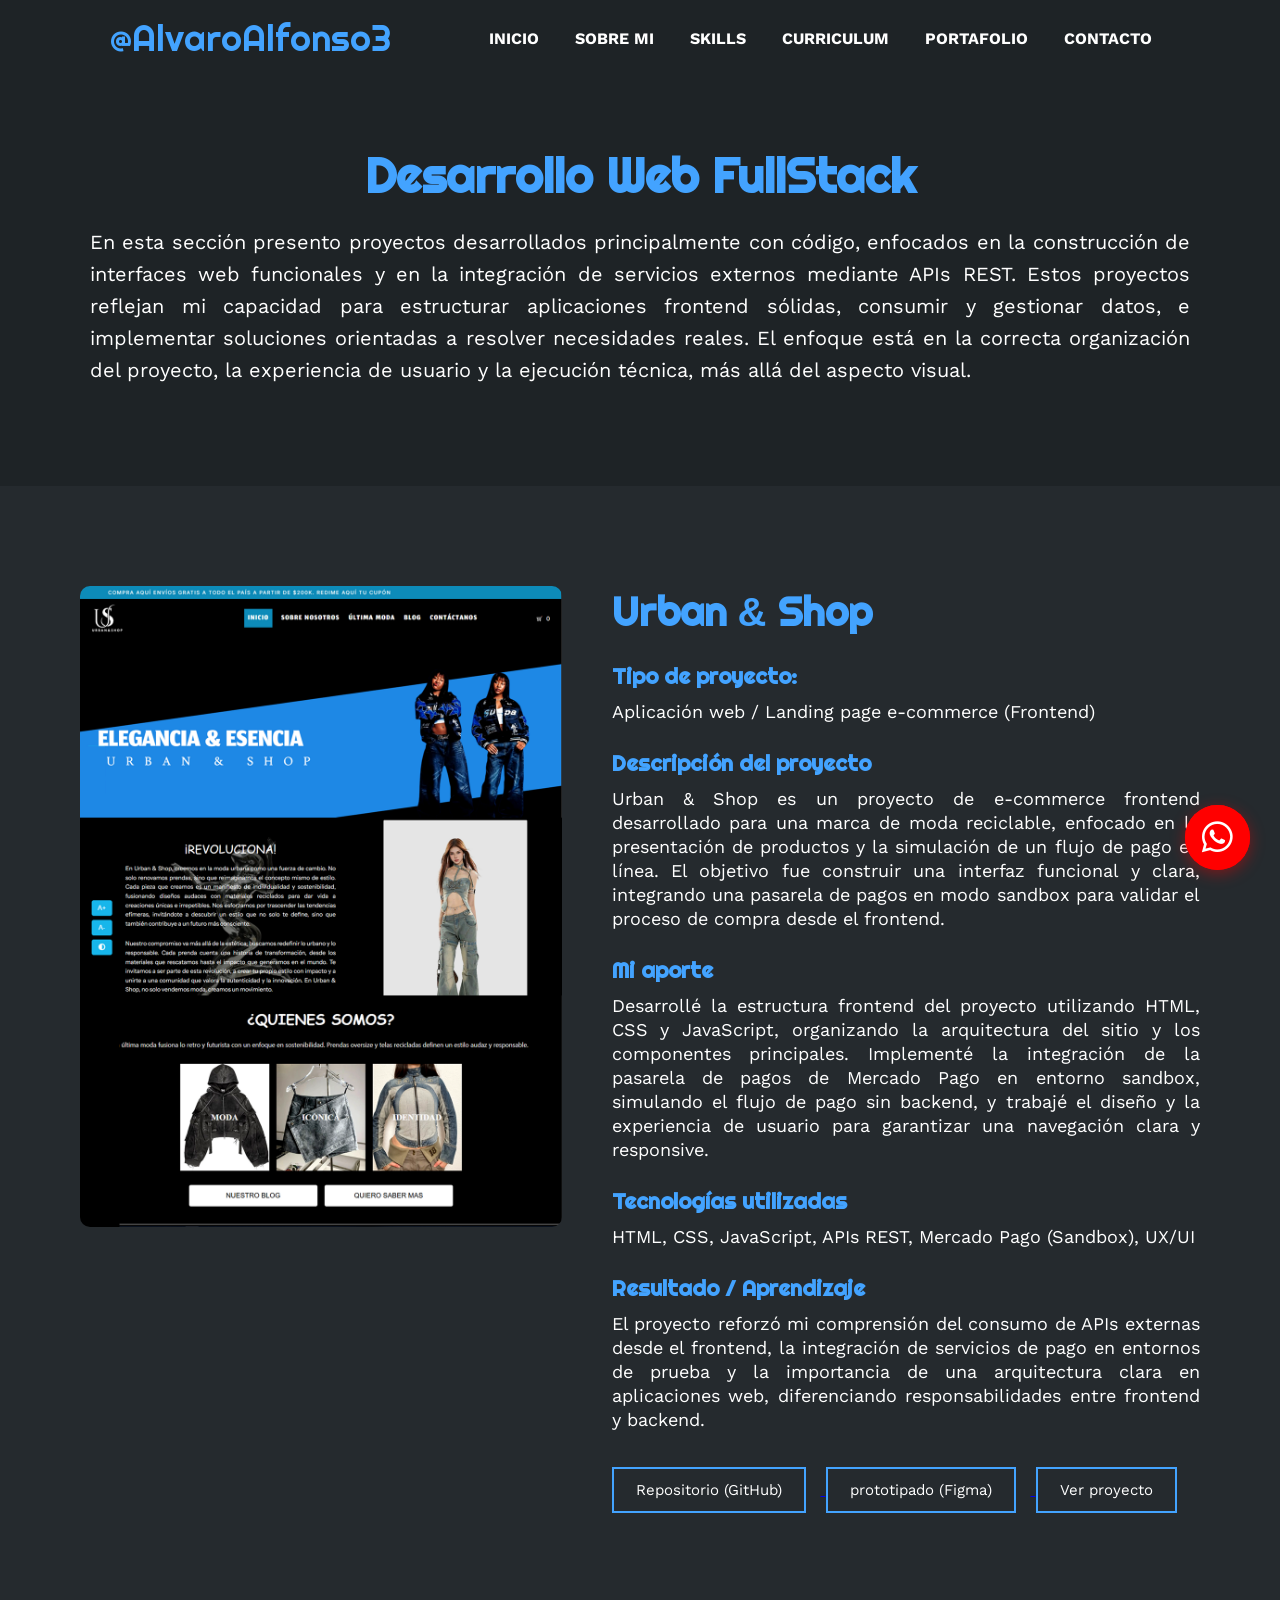
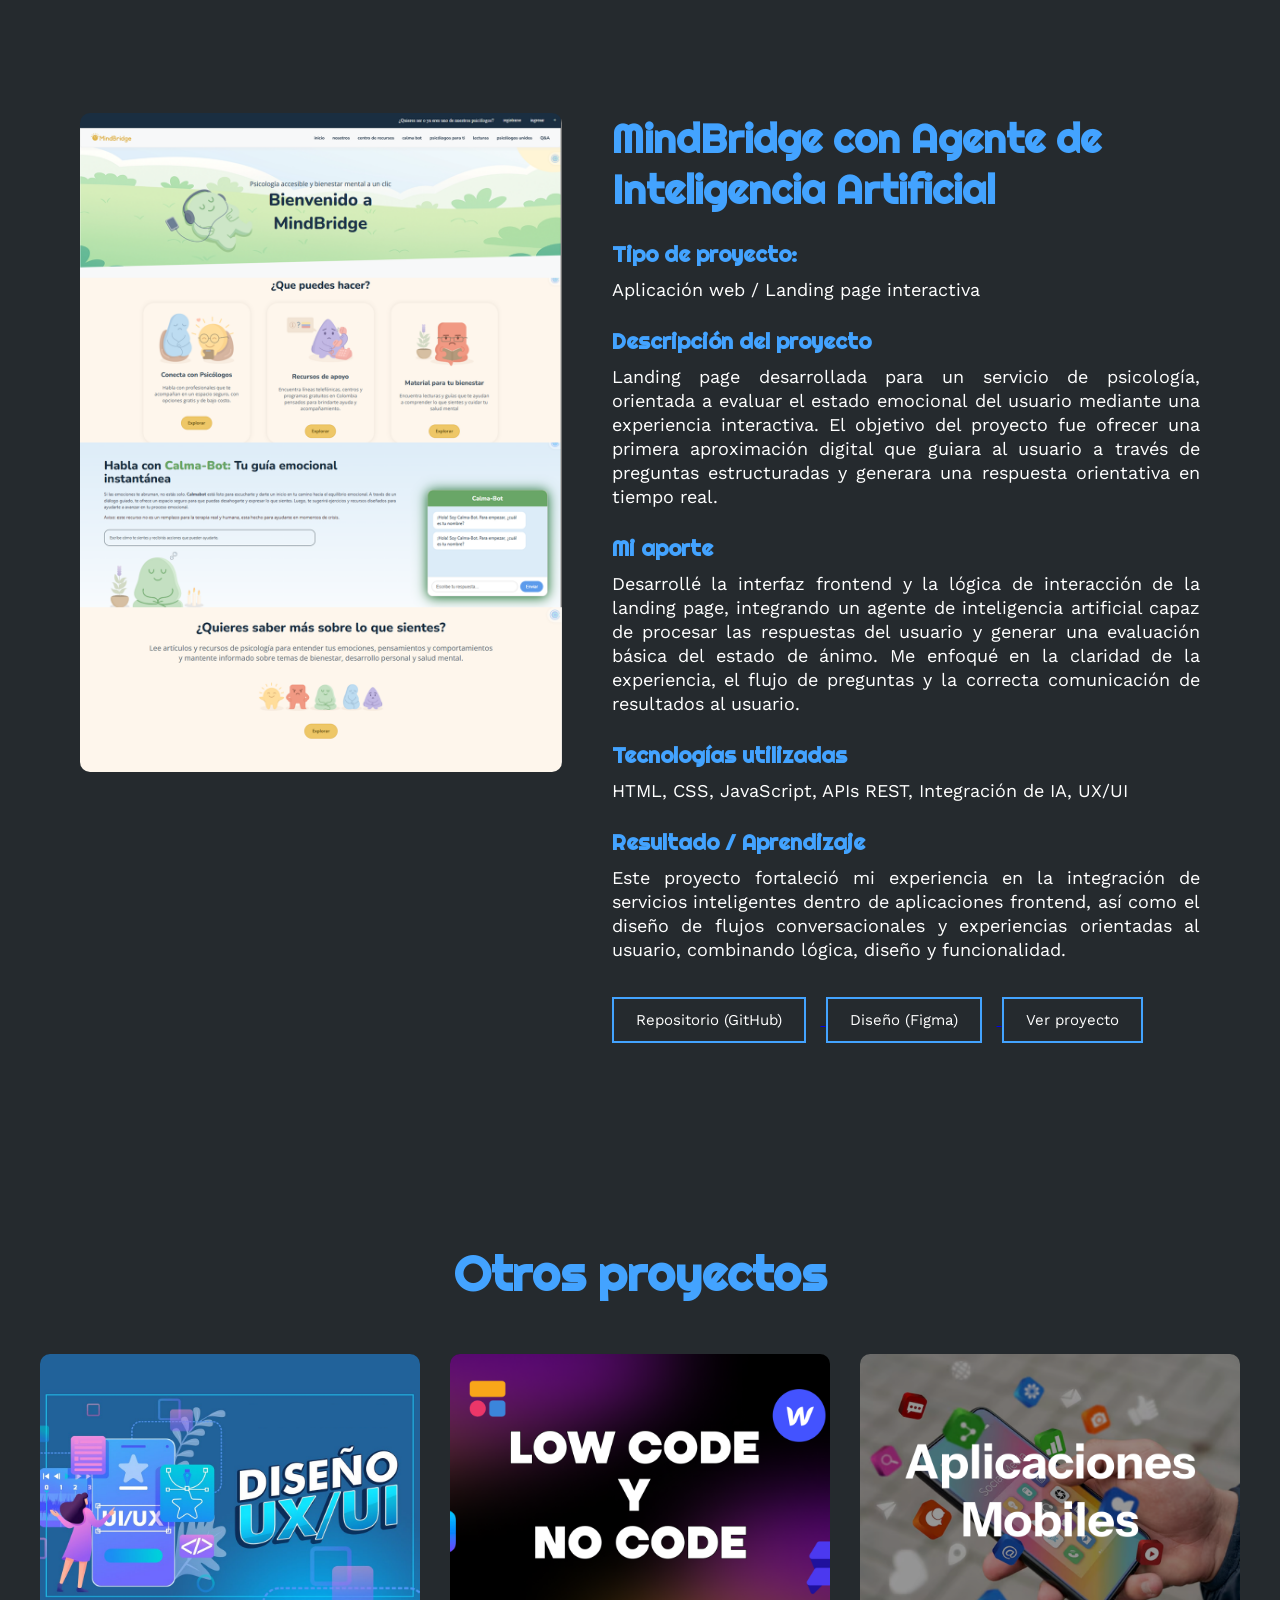
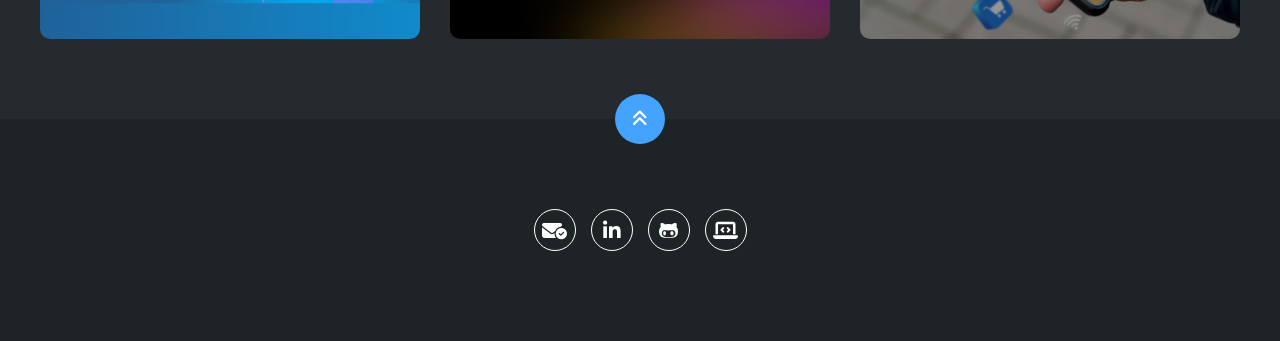
==== rutas/html/fullstack.html @ 4be4c568 "Actualizacion: Nuevo portafolio moderno" ====
<!DOCTYPE html>
<html lang="en">
<head>
    <meta charset="UTF-8">
    <meta name="viewport" content="width=device-width, initial-scale=1.0">
    <link rel="stylesheet" href="https://cdnjs.cloudflare.com/ajax/libs/font-awesome/6.6.0/css/all.min.css" integrity="sha512-Kc323vGBEqzTmouAECnVceyQqyqdsSiqLQISBL29aUW4U/M7pSPA/gEUZQqv1cwx4OnYxTxve5UMg5GT6L4JJg==" crossorigin="anonymous" referrerpolicy="no-referrer" />
    <title>Proyectos fullstack</title>
    <link rel="stylesheet" href="/rutas/css/fullstack.css">
</head>
<body>

<!-- MENU ENCABEZADO-->
    <div class="contenedor-header">
        <header>
            <div class="logo">
                <a href="/index.html">@AlvaroAlfonso3</a>
            </div>
            <nav id="nav">
                <ul>
                    <li><a href="../../index.html#inicio" onclick="seleccionar()">INICIO</a></li>
                    <li><a href="../../index.html#sobremi" onclick="seleccionar()">SOBRE MI</a></li>
                    <li><a href="../../index.html#skills" onclick="seleccionar()">SKILLS</a></li>
                    <li><a href="../../index.html#curriculum" onclick="seleccionar()">CURRICULUM</a></li>
                    <li><a href="../../index.html#portafolio" onclick="seleccionar()">PORTAFOLIO</a></li>
                    <li><a href="../../index.html#contato" onclick="seleccionar()">CONTACTO</a></li>
                </ul>
            </nav>
            <div class="nav-responsive" onclick="mostrarOcutarMenu()">
                <i class="fa-solid fa-bars"></i> 
            </div>
        </header>
    </div>
    <section id="sobremi" class="sobremi">
        <div class="contenido-seccion">
        <h2 class="titulo_sobremi">Desarrollo Web FullStack</h2>
            <p>En esta sección presento proyectos desarrollados principalmente con código, enfocados en la construcción de interfaces web funcionales y en la integración 
                de servicios externos mediante APIs REST. Estos proyectos reflejan mi capacidad para estructurar aplicaciones frontend sólidas, consumir y gestionar datos,
                e implementar soluciones orientadas a resolver necesidades reales. El enfoque está en la correcta organización del proyecto, la experiencia de usuario y 
                la ejecución técnica, más allá del aspecto visual.
            </p>    
        </div>
    </section>
    <section id="proyectos" class="proyectos">
        <div class="caja-imagen">
            <img src="../../images/urban_shop.png" alt="Proyecto_urban&shop">
        </div>
        <div class="caja-informacion">
            <h1 class="titulo_principal"> Urban <span class="ampersand"> &amp; </span>  Shop</h1>

            <h2 class="titulo_proyectos"> Tipo de proyecto:</h2>
            <p class="parrafos"> Aplicación web / Landing page e-commerce (Frontend)</p>

            <h3 class="titulo_descripcion">Descripción del proyecto</h3>
            <p class="parrafos">Urban & Shop es un proyecto de e-commerce frontend 
                desarrollado para una marca de moda reciclable, enfocado en la 
                presentación de productos y la simulación de un flujo de pago en línea. 
                El objetivo fue construir una interfaz funcional y clara, integrando 
                una pasarela de pagos en modo sandbox para validar el proceso de compra 
                desde el frontend.
            </p>

            <h3 class="titulo_aporte">Mi aporte</h3>
            <p class="parrafos">Desarrollé la estructura frontend del proyecto utilizando 
                HTML, CSS y JavaScript, organizando la arquitectura del sitio y los 
                componentes principales. Implementé la integración de la pasarela de pagos 
                de Mercado Pago en entorno sandbox, simulando el flujo de pago sin backend, 
                y trabajé el diseño y la experiencia de usuario para garantizar una navegación
                clara y responsive.
            </p>

            <h4 class="titulo_tecnologias">Tecnologías utilizadas</h4>
            <p class="parrafos">HTML, CSS, JavaScript, APIs REST, Mercado Pago (Sandbox), UX/UI
            </p>

            <h4 class="resultados">Resultado / Aprendizaje</h4>
            <p class="parrafos">El proyecto reforzó mi comprensión del consumo de APIs externas 
            desde el frontend, la integración de servicios de pago en entornos de prueba y la 
            importancia de una arquitectura clara en aplicaciones web, diferenciando 
            responsabilidades entre frontend y backend.
            </p>

            <a href="https://github.com/AlvaroAlfonso/URBAN-SHOP/tree/project" target="_blank">
                <button class="btn_repositorio">
                    Repositorio (GitHub)
                </button>
            </a>
            <a href="https://www.figma.com/proto/ODg5IOUgKJYOEpJsZ7jslb/proyectoUni-paula-Copy?node-id=0-1&p=f&t=0mkqiGTjoLYBSxuh-0&scaling=min-zoom&content-scaling=fixed&page-id=0%3A1&starting-point-node-id=1%3A2" target="_blank">
                <button class="btn_diseño">
                    prototipado (Figma)
                </button>
            </a>
            <a href="https://proyect-urbanshop.netlify.app/" target="_blank">
                <button class="btn_proyecto">
                    Ver proyecto
                </button>
            </a>
        </div>

    </section>
    <section id="proyectos" class="proyectos">
        <div class="caja-imagen">
            <img src="../../images/mindBridge.png" alt="mindBridge_landingPage">
        </div>
     
        <div class="caja-informacion">
            <h1 class="titulo_principal"> MindBridge con Agente de Inteligencia Artificial</h1>

            <h2 class="titulo_proyectos"> Tipo de proyecto:</h2>
            <p class="parrafos"> Aplicación web / Landing page interactiva</p>

            <h3 class="titulo_descripcion">Descripción del proyecto</h3>
            <p class="parrafos">Landing page desarrollada para un servicio de psicología, orientada a 
                evaluar el estado emocional del usuario mediante una experiencia interactiva. 
                El objetivo del proyecto fue ofrecer una primera aproximación digital que guiara al 
                usuario a través de preguntas estructuradas y generara una respuesta orientativa en tiempo real.
            </p>

            <h3 class="titulo_aporte">Mi aporte</h3>
            <p class="parrafos">Desarrollé la interfaz frontend y la lógica de interacción de la landing page, 
                integrando un agente de inteligencia artificial capaz de procesar las respuestas del usuario y 
                generar una evaluación básica del estado de ánimo. Me enfoqué en la claridad de la experiencia, 
                el flujo de preguntas y la correcta comunicación de resultados al usuario.
            </p>

            <h4 class="titulo_tecnologias">Tecnologías utilizadas</h4>
            <p class="parrafos">HTML, CSS, JavaScript, APIs REST, Integración de IA, UX/UI
            </p>

            <h4 class="resultados">Resultado / Aprendizaje</h4>
            <p class="parrafos">Este proyecto fortaleció mi experiencia en la integración de servicios inteligentes
                dentro de aplicaciones frontend, así como el diseño de flujos conversacionales y experiencias 
                orientadas al usuario, combinando lógica, diseño y funcionalidad.
            </p>

            <a href="https://github.com/AlvaroAlfonso/Proyect-mindBridge_native/tree/main" target="_blank">
                <button class="btn_repositorio">
                    Repositorio (GitHub)
                </button>
            </a>
            <a href="https://www.figma.com/proto/9NKnhY0pG5KMFrXkQU3IAb/--?node-id=31-49&starting-point-node-id=31%3A49" target="_blank">
                <button class="btn_diseño">
                    Diseño (Figma)
                </button>
            </a>
            <a href="https://proyect-mindbringe.netlify.app/" target="_blank">
                <button class="btn_proyecto">
                    Ver proyecto
                </button>
            </a>
        </div>
    </section>
    <section class="portafolio" id="portafolio">
        <div class="contenido-seccion">
            <h2 class="titulo_sobremi">Otros proyectos</h2>
            <div class="galeria">
                <a href="prototipado.html" class="enlace_proyecto">
                <div class="proyecto">
                    <img src="../../images/logo_figma.png" alt="Proyecto_code:HTML-CSS-JAVASCRIPT">
                    <div class="overlay">
                        <h3>Proyectos UX/UI & Prototipos Web y Mobile</h3>
                        <p> Diseño y prototipado de interfaces digitales centradas en el usuario, aplicando principios de usabilidad y 
                            heurísticas de Jakob Nielsen. Creación de prototipos de alta fidelidad para proyectos web y móviles, 
                            facilitando la validación de ideas antes de su desarrollo.
                        </p>
                    </div>
                </div>
                </a>
                
                <a href="no-code.html" class="enlace_proyecto">
                    <div class="proyecto">
                        <img src="../../images/logo_wordpress.png" alt="Proyecto_code:HTML-CSS-JAVASCRIPT">
                        <div class="overlay">
                            <h3>Proyectos No-Code / Low-Code Solutions</h3>
                            <p> Desarrollo de sitios web y landing pages utilizando WordPress y Webflow para negocios y proyectos institucionales. 
                             Enfoque en rapidez de ejecución, claridad del contenido y optimización de la experiencia de usuario sin sacrificar 
                             calidad técnica.
                            </p>
                        </div>
                    </div>
                </a>
                
                <a href="mobile.html" class="enlace_proyecto">
                <div class="proyecto">
                    <img src="../../images/logo_flutterflow.png" alt="Proyecto_code:HTML-CSS-JAVASCRIPT">
                    <div class="overlay">
                        <h3>Proyectos Aplicaciones Móviles</h3>
                        <p> Diseño y desarrollo de aplicaciones móviles utilizando FlutterFlow, integrando bases de datos y sistemas de autenticación. 
                            Enfoque en crear soluciones móviles funcionales, intuitivas y alineadas con las necesidades reales del usuario.
                        </p>
                    </div>
                </div>
                </a>
            </div>
        </div>
    </section>
    <a href="https://wa.link/3ogqlh" class="whatsapp-btn-alerta" target="_blank">
        <span class="pulso-rojo"></span>
        <i class="fa-brands fa-whatsapp"></i>
    </a>
    <!-- Footer-->
    <footer>
        <a href="#sobremi" class="arriba">
            <i class="fa-solid fa-angles-up"></i>
        </a>
        <div class="redes">
            <a href="mailto:aalfonso@uniempresarial.edu.co?subject=Vimos%20tu%20portafolio%20web%20y%20me%20gustaria%20contactarte&body=Hola%2C%20Alvaro%20Andres%20Alfonso%20Rodriguez%20vimos%20tu%20portafolio%20web%2C%20nos%20llama%20la%20atencion%20y%20queremos%20contactarnos%20contigo..." target="_blank" title="Estoy aquí para colaborar. ¡Escríbeme!"><i class="fa-solid fa-envelope-circle-check"></i></a>
            <a href="https://www.linkedin.com/in/alvaroalfonso3/" target="_blank" title="Conéctate y descubre mi trayectoria profesional"><i class="fa-brands fa-linkedin-in"></i></a>
            <a href="https://github.com/AlvaroAlfonso" target="_blank" title="Explora mis proyectos y contribuciones en código."><i class="fa-brands fa-github-alt"></i></a>
            <a href="https://platzi.com/p/AlvaroAlfonso3/" target="_blank" title="Visita mi perfil y descubre todos mis cursos y diplomas en Platzi"><i class="fa-solid fa-laptop-code"></i></a>
        </div>
    </footer>
   <script src="/app.js"></script>
</body>
</html>
---- rutas/css/fullstack.css ----
@import url('https://fonts.googleapis.com/css2?family=Righteous&display=swap');
@import url('https://fonts.googleapis.com/css2?family=Work+Sans:wght@100..900&display=swap');

* {
    box-sizing: border-box;
    margin: 0;
    padding: 0;
    font-family: "Work Sans", sans-serif;
}



html {
    scroll-behavior: smooth;
}

/*Menu*/
.contenedor-header{
    background: #1e2326;
    position: fixed;
    width: 100%;
    top:0;
    left:0;
    z-index: 99; 
}
.contenedor-header header{
    max-width: 1100px;
    margin: auto;
    display: flex;
    justify-content: space-between;
    align-items: center;
    padding: 15px 20px;
}
.contenedor-header{
    background: #1e2326;
    position: fixed;
    width: 100%;
    top:0;
    left:0;
    z-index: 99; 
}
.contenedor-header header{
    max-width: 1100px;
    margin: auto;
    display: flex;
    justify-content: space-between;
    align-items: center;
    padding: 15px 20px;
}
.contenedor-header header .logo a{
    font-family: "Righteous";
    font-size: 36px;
    color: #43a3ff;
    text-decoration: none;
    
}
.contenedor-header header ul{
    display: flex;
    list-style: none;
    font-weight: bold;
}


nav ul {
    display: flex;
    list-style: none;
    font-weight: bold;
}


.contenedor-header header nav ul li a{
    color: #fff;
    margin: 0 15px;
    padding: 3px;
    transition: .5s;
    text-decoration: none;
    
}
.contenedor-header header nav ul li a:hover{
    color:#43a3ff;
}

.nav-responsive{
    background-color:#43a3ff;
    color: #fff;
    padding: 5px 10px;
    border-radius: 5px;
    cursor: pointer;
    display: none;
}

.ampersand {
    font-family: "Arial", sans-serif; /* O "Georgia" si quieres que sea elegante */
    font-weight: bold; /* A veces se ve mejor menos grueso */
}
/* Seccion SOBRE MI*/
.sobremi{
    background-color: #1e2326;
    color: #fff;
    padding: 80px 20px;
}
.titulo_sobremi{
    color: #43a3ff;
}
.sobremi .contenido-seccion{
    max-width: 1100px;
    margin:auto
}
.sobremi h2{
    color: #43a3ff;
    font-size:48px;
    font-family:"Righteous";
    text-align: center;
    padding: 20px 0px;
    margin-top: 45px;
}

.sobremi .contenido-seccion p{
    font-size:20px;
    line-height: 1.6;
    margin-bottom:20px;
    text-align: justify;
   
   
}
.sobremi .contenido-seccion p span{
    color: #43a3ff;
    font-weight: bold;
}


/* =========================
   NUEVA SECCION PROYECTOS
========================= */
.proyectos{
    
    background-color: #252A2E;
    color: #fff;
    padding: 100px 80px;
    display: flex;
    gap: 50px;
    max-width: 1800px;
    margin: auto;
    align-items: flex-start;
}

/* IMAGEN */
.proyectos .caja-imagen{
    width: 45%;
}

.proyectos .caja-imagen img{
    width: 100%;
    display: block;
    border-radius: 10px;
}





/* INFORMACION */
.proyectos .caja-informacion{
    width: 55%;
}

/* TITULOS */
.titulo_principal{
    font-family: "Righteous";
    font-size: 40px;
    color: #43a3ff;
    margin-bottom: 25px;
}

.titulo_proyectos,
.titulo_descripcion,
.titulo_aporte,
.titulo_tecnologias,
.resultados{
    font-family: "Righteous";
    font-size: 22px;
    margin-top: 25px;
    margin-bottom: 10px;
    color: #43a3ff;
}

/* PARRAFOS */
.parrafos{
    font-size: 18px;
    line-height: 24px;
    margin-bottom: 15px;
    text-align: justify;
}

/* =========================
   BOTONES PROYECTO
========================= */
.btn_repositorio,
.btn_diseño,
.btn_proyecto{
    background-color: transparent;
    border: 2px solid #43a3ff;
    color: #fff;
    padding: 12px 22px;
    margin-top: 20px;
    margin-right: 15px;
    cursor: pointer;
    transition: .3s;
    font-size: 15px;
}

.btn_repositorio:hover,
.btn_diseño:hover,
.btn_proyecto:hover{
    background-color: #43a3ff;
    color: #000;
}

/* =========================
   PORTAFOLIO WEB
========================= */

.portafolio{
    background-color: #252A2E;
    color: #fff;
    padding: 80px 20px;
}

.portafolio .contenido-seccion{
    max-width: 1200px;
    margin: auto;
}

.portafolio h2{
    font-size: 48px;
    font-family: "Righteous";
    text-align: center;
    padding: 20px 0 50px;
}

/* === GRID 3x1 === */
.portafolio .galeria{
    display: grid;
    grid-template-columns: repeat(3, 1fr); /* 3 columnas */
    gap: 30px;
}

/* CARD */
.portafolio .galeria .proyecto{
    position: relative;
    width: 100%;
    cursor: pointer;
    overflow: hidden; /* Mantiene el overlay dentro de los bordes redondeados */
    border-radius: 10px;
    background-color: #1e2326; /* Fondo para que los logos destaquen */
}

.portafolio .galeria .proyecto img{
    width: 100%;
    display: block;
    
    object-fit: contain; /* Ajusta el logo sin deformarlo */
    
    transition: transform 0.5s;
}

.portafolio .galeria .proyecto:hover img {
    transform: scale(1.1);
}
.enlace_proyecto {
    /* Quita la línea de abajo (subrayado) */
    text-decoration: none; 

    /* Hace que el texto use el color de sus elementos hijos (h3, p) */
    /* Así evitas el azul inicial y el morado de "visitado" */
    color: inherit; 

    /* IMPORTANTE: Hace que todo el bloque de la card sea clicable */
    display: block; 

    /* Asegura que el cursor siempre sea la manito */
    cursor: pointer;
}

/* Para garantizar que nunca cambie a morado ni azul al hacer clic */
.enlace_proyecto:visited, 
.enlace_proyecto:active, 
.enlace_proyecto:hover {
    color: inherit;
    text-decoration: none;
}

/* OVERLAY */
.portafolio .galeria .proyecto .overlay{
    position: absolute;
    inset: 0;
    background: #43a4ff63;
    display: flex;
    flex-direction: column;
    justify-content: center;
    align-items: center;
    text-align: center;
    opacity: 0;
    transition: .4s ease;
    padding: 25px;
    border-radius: 10px;
}

.portafolio .galeria .proyecto:hover .overlay{
    opacity: 1;
}

.portafolio .galeria .proyecto .overlay h3{
    font-family: "Righteous";
    font-size: 26px;
    margin-bottom: 15px;
}

.portafolio .galeria .proyecto .overlay p{
    font-size: 18px;
    line-height: 1.5;
}

/* --- BOTÓN WHATSAPP ROJO --- */
.whatsapp-btn-alerta {
    position: fixed;
    bottom: 30px;
    right: 30px;
    width: 65px;
    height: 65px;
    background-color: #ff0000; /* Rojo Alerta */
    color: #fff;
    border-radius: 50%;
    display: flex;
    justify-content: center;
    align-items: center;
    font-size: 35px;
    z-index: 1000; /* Por encima de todo */
    text-decoration: none;
    box-shadow: 0 4px 15px rgba(255, 0, 0, 0.4);
    transition: transform 0.3s ease;
}

.whatsapp-btn-alerta:hover {
    transform: scale(1.1);
    background-color: #cc0000;
}

/* --- EFECTO DE PULSO PARPADEANTE --- */
.pulso-rojo {
    position: absolute;
    width: 100%;
    height: 100%;
    border-radius: 50%;
    background-color: #ff0000;
    z-index: -1;
    animation: parpadeo-alerta 2s infinite;
}

@keyframes parpadeo-alerta {
    0% {
        transform: scale(1);
        opacity: 0.8;
    }
    100% {
        transform: scale(2.2);
        opacity: 0;
    }
}

/* Footer */

footer{
    background-color: #252A2E;
    color: #fff;
    padding: 50px 0 30px 0;
    text-align: center;
    position: relative;
    width: 100%;
}

footer .redes{
    margin-bottom: 20px;
}

footer .redes a{
    color: #fff;
    display: inline-block;
    text-decoration: none;
    border: 1px solid #fff;
    border-radius: 100%;
    width: 42px;
    height: 42px;
    line-height: 42px;
    margin: 40px 5px;
    font-size: 20px;
    transition:  .3s;
}
.whatsapp-icon{
    position: fixed;  
    bottom: 20px; /* Distancia desde el fondo */  
    right: 20px; /* Distancia desde la derecha */  
    z-index: 1000
}

.whatsapp-icon img{
    height: 180px;
    width: 330px;
}
footer{
    background-color: rgb(30, 35, 38);
}
footer .arriba{
    display: block;
    width: 50px;
    height: 50px;
    background-color: #43a3ff;
    color: #fff;
    position: absolute;
    left: 50%;
    transform: translateX(-50%);
    top:-25px;
    border-radius: 50%;
    line-height: 50px;
    font-size:18px;
}

footer .redes a:hover {
    background-color: #43a3ff;
}


@media screen and (max-width: 980px) {
    /*EL HEADER*/
    .nav-responsive {
        display: block; /* Aparece el botón hamburguesa */
        background-color: #43a3ff;
        color: #fff;
        padding: 5px 10px;
        border-radius: 5px;
        cursor: pointer;
    }

    #nav {
        /* ESTADO INICIAL OCULTO */
        display: none !important; 
        position: absolute;
        top: 70px; /* Ajusta según el alto de tu header */
        right: 0;
        width: 100%;
        background-color: #1e2326;
        flex-direction: column;
        z-index: 99;
    }

    /* ESTADO CUANDO SE PULSA EL BOTÓN */
    #nav.responsive {
        display: flex !important;
    }

    #nav ul {
        flex-direction: column;
        text-align: center;
        padding: 20px 0;
    }

    #nav ul li {
        padding: 15px 0;
    }
    /*Proyectos fullstack*/
    /* 1. SECCIÓN GENERAL: Pasamos a columna */
    .proyectos {
        flex-direction: column;
        padding: 40px 40px;
        gap: 20px;
        align-items: center;
    }

    /* 2. CAJAS AL 100% */
    .proyectos .caja-imagen, 
    .proyectos .caja-informacion {
        width: 100%;
    }

    /* 3. IMAGEN Y BOTÓN VIDEO: El botón ahora se integra bajo la imagen */
    .proyectos .caja-imagen img {
        margin: 0 auto;
    }

    
    /* 4. TEXTOS: Ajustamos tamaños para que no saturen */
    .titulo_principal {
        font-size: 28px;
        text-align: center;
        margin-top: 20px;
    }

    .parrafos {
        text-align: left;
        font-size: 16px;
        line-height: 22px;
    }

    .titulo_proyectos, .titulo_descripcion, .titulo_aporte, .titulo_tecnologias, .resultados {
        font-size: 20px;
        text-align: center;
    }

    /* 5. BOTONES DE ACCIÓN: Los hacemos atractivos y no tan largos */
    .proyectos .caja-informacion a {
        display: inline-block; /* Permite que los botones vivan uno al lado del otro */
        width: 48%; /* Dos botones por fila en tablets */
        margin-bottom: 10px;
    }

    .btn_repositorio, .btn_diseño, .btn_proyecto {
        width: 100%; /* El botón ocupa el 100% de su enlace (48%) */
        margin-right: 0;
        padding: 12px 10px;
        font-size: 14px;
        text-align: center;
    }

    /* En celulares muy pequeños (iPhone SE, etc), un botón por fila */
    @media (max-width: 480px) {
        .proyectos .caja-informacion a {
            width: 100%;
        }
    }
    /*Otros proyectos*/
    .portafolio h2 {
        font-size: 32px;
        padding: 20px 0;
    }
    .portafolio .galeria {
        grid-template-columns: 1fr; 
        gap: 25px;
    }
    .portafolio .galeria .proyecto img {
        height: 80%; /* Reducimos altura en móvil para no ocupar toda la pantalla */
    }
    .portafolio .galeria .proyecto .overlay {
        opacity: 1; 
        background: rgba(30, 35, 38, 0.85); /* Fondo sólido oscuro para legibilidad */
        position: relative; /* Lo ponemos debajo de la imagen en lugar de encima */
        border-radius: 0 0 10px 10px;
        padding: 20px;
    }
    .portafolio .galeria .proyecto img {
        border-radius: 10px 10px 0 0;
    }
}
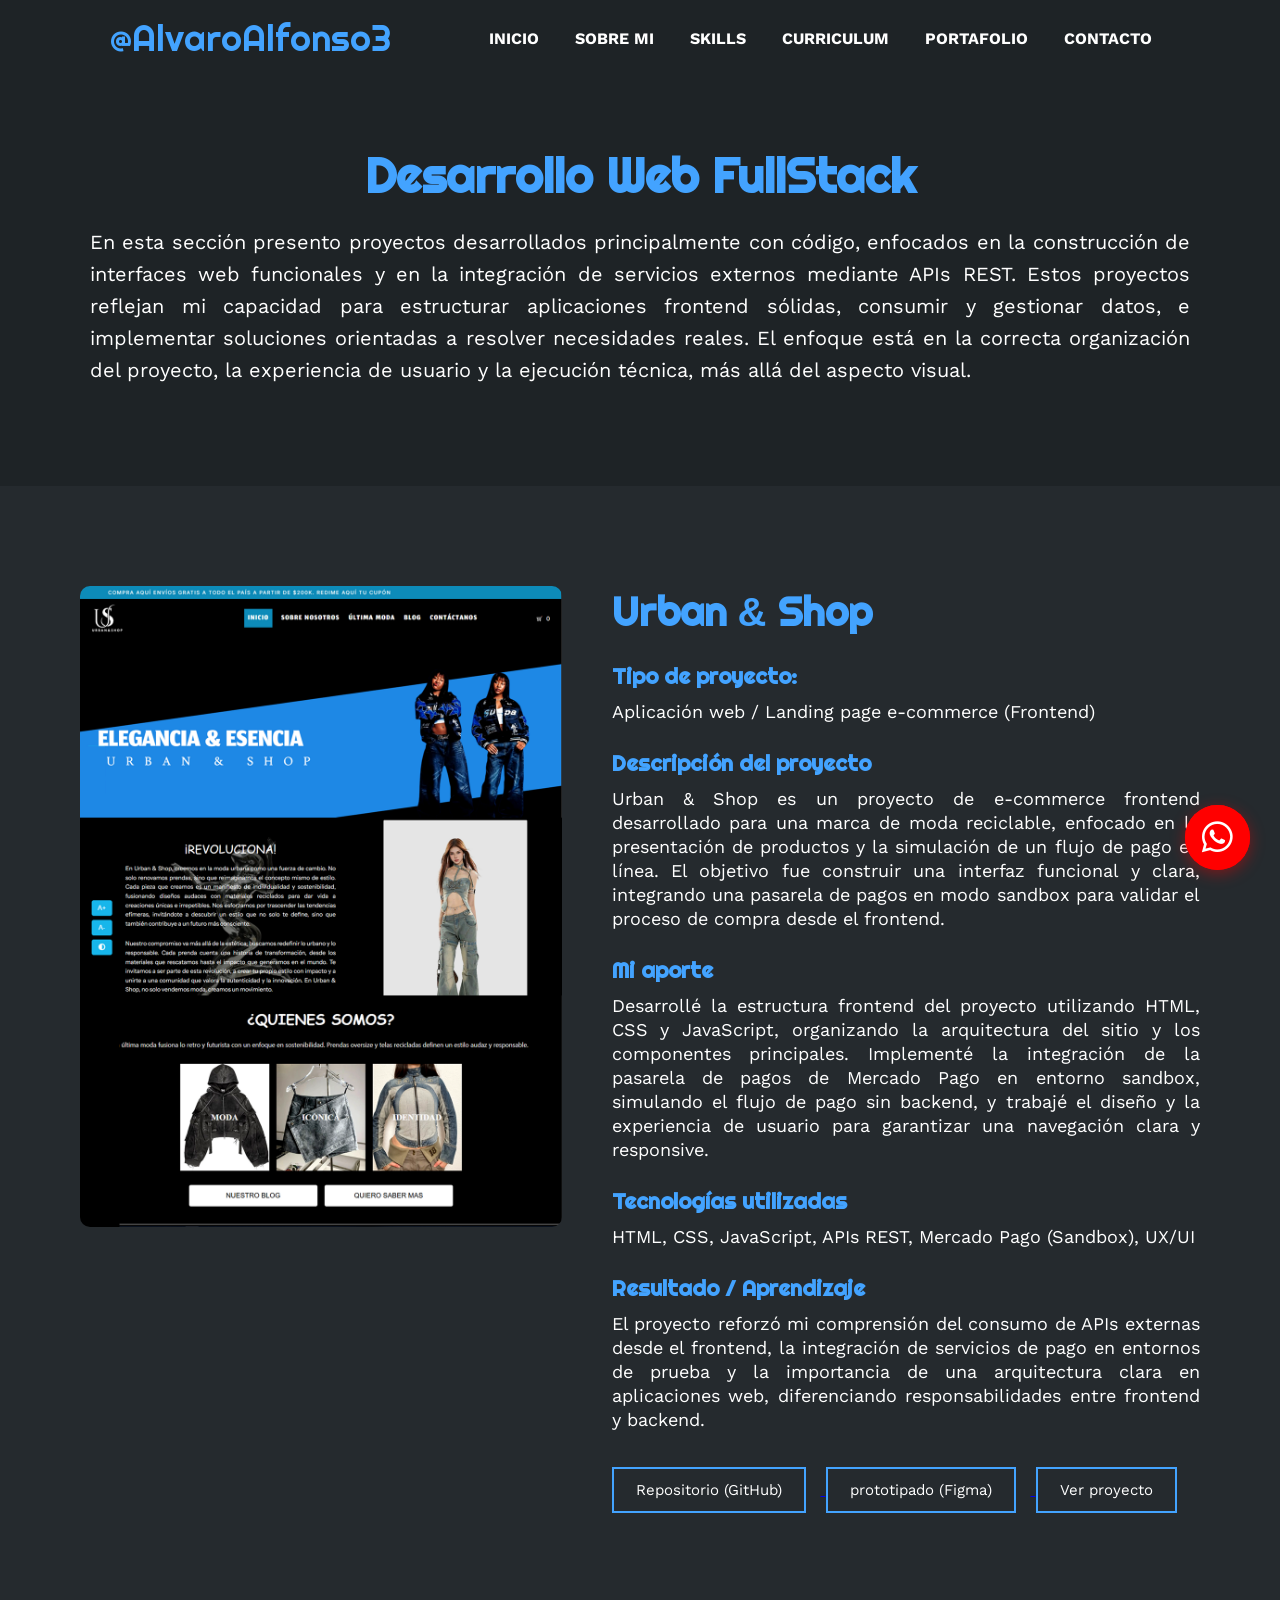
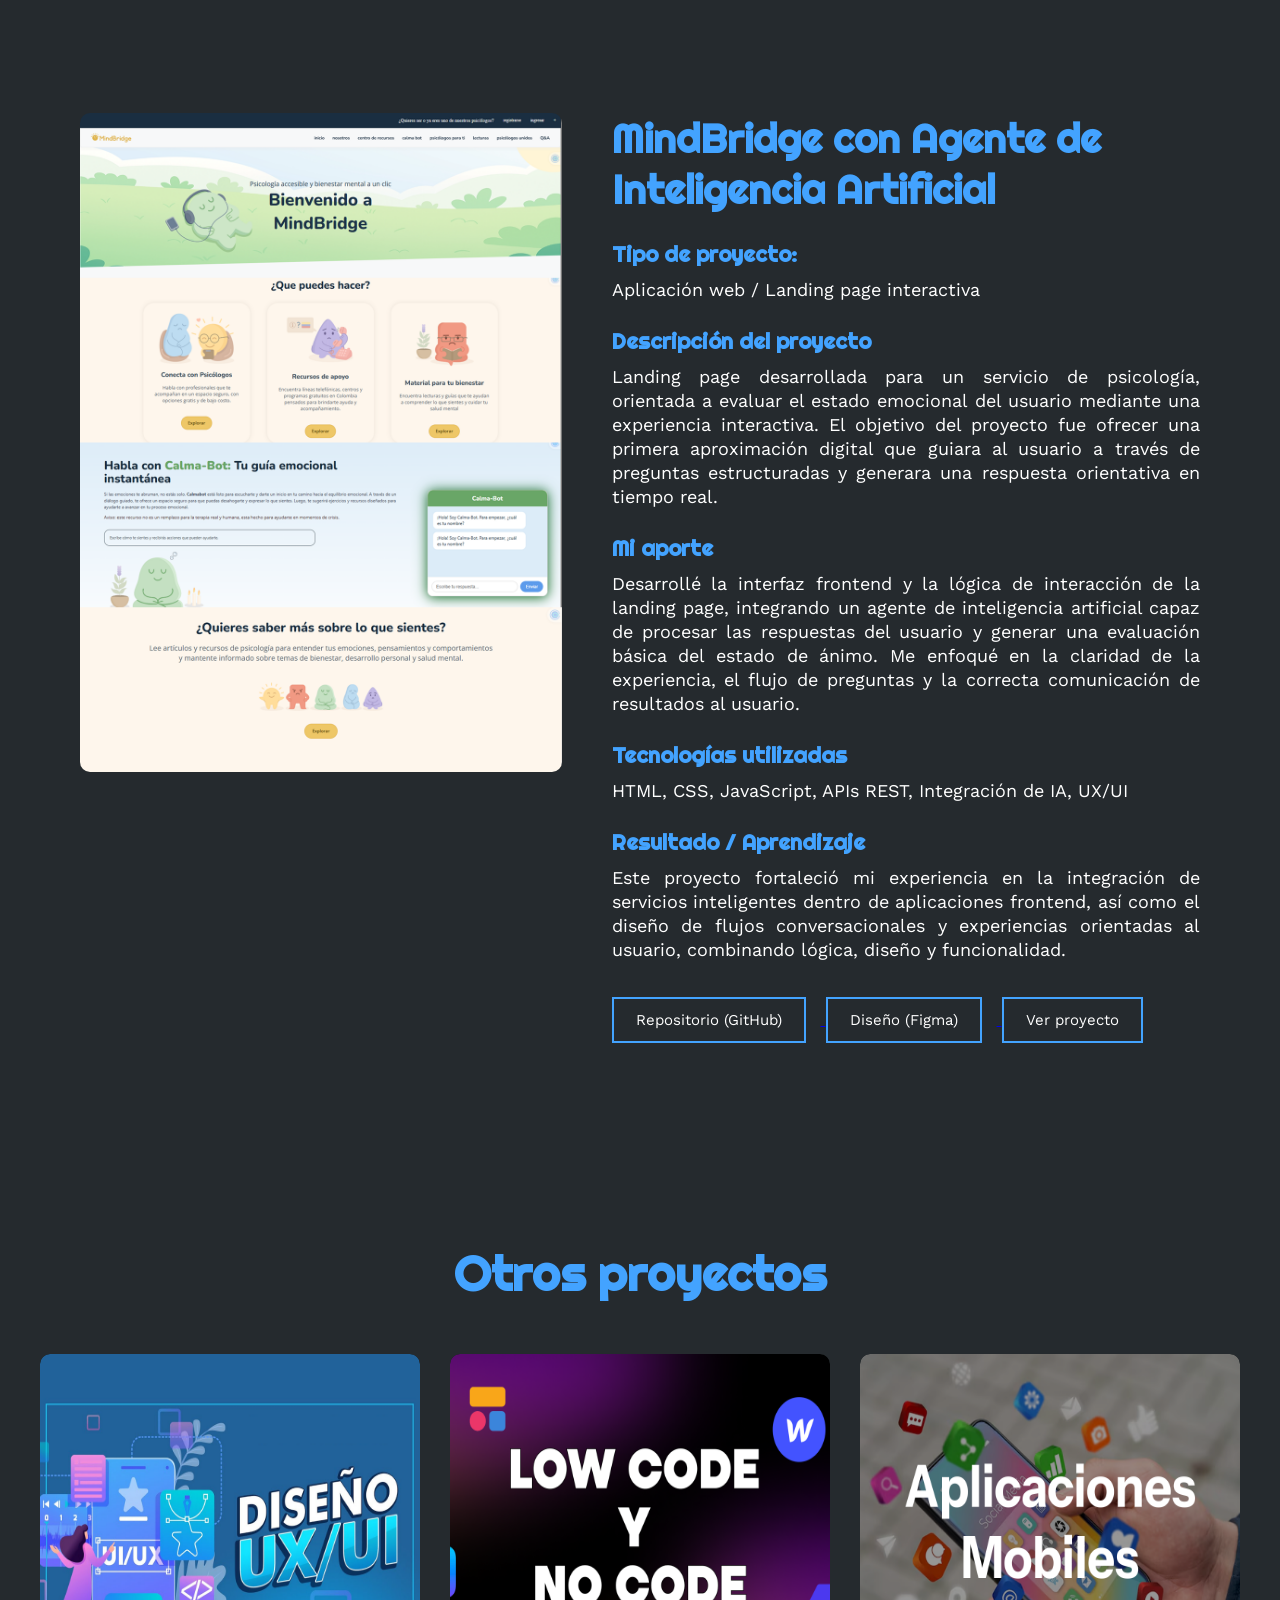
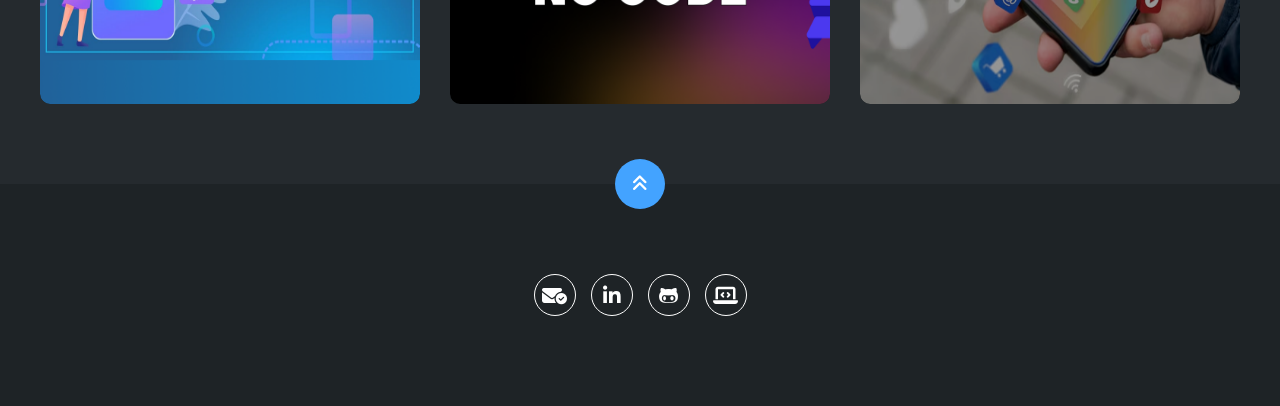
==== commit db21472f: "actualizo cambios" ====
--- a/rutas/html/fullstack.html
+++ b/rutas/html/fullstack.html
@@ -157,7 +157,7 @@
                 <div class="proyecto">
                     <img src="../../images/logo_figma.png" alt="Proyecto_code:HTML-CSS-JAVASCRIPT">
                     <div class="overlay">
-                        <h3>Proyectos UX/UI & Prototipos Web y Mobile</h3>
+                        <h3>Proyectos UX/UI <span class="ampersand"> &amp; </span> Prototipos Web y Mobile</h3>
                         <p> Diseño y prototipado de interfaces digitales centradas en el usuario, aplicando principios de usabilidad y 
                             heurísticas de Jakob Nielsen. Creación de prototipos de alta fidelidad para proyectos web y móviles, 
                             facilitando la validación de ideas antes de su desarrollo.
--- a/rutas/css/fullstack.css
+++ b/rutas/css/fullstack.css
@@ -257,30 +257,19 @@
 }
 
 .portafolio .galeria .proyecto img{
-    width: 100%;
+     width: 100%;
     display: block;
-    
-    object-fit: contain; /* Ajusta el logo sin deformarlo */
-    
-    transition: transform 0.5s;
+    border-radius: 10px;
+    height: 350px;
 }
 
 .portafolio .galeria .proyecto:hover img {
     transform: scale(1.1);
 }
 .enlace_proyecto {
-    /* Quita la línea de abajo (subrayado) */
-    text-decoration: none; 
-
-    /* Hace que el texto use el color de sus elementos hijos (h3, p) */
-    /* Así evitas el azul inicial y el morado de "visitado" */
-    color: inherit; 
-
-    /* IMPORTANTE: Hace que todo el bloque de la card sea clicable */
-    display: block; 
-
-    /* Asegura que el cursor siempre sea la manito */
-    cursor: pointer;
+    text-decoration: none;
+    color: inherit;
+    display: block;
 }
 
 /* Para garantizar que nunca cambie a morado ni azul al hacer clic */
@@ -295,7 +284,7 @@
 .portafolio .galeria .proyecto .overlay{
     position: absolute;
     inset: 0;
-    background: #43a4ff63;
+    background: #43a4ff8f;
     display: flex;
     flex-direction: column;
     justify-content: center;
